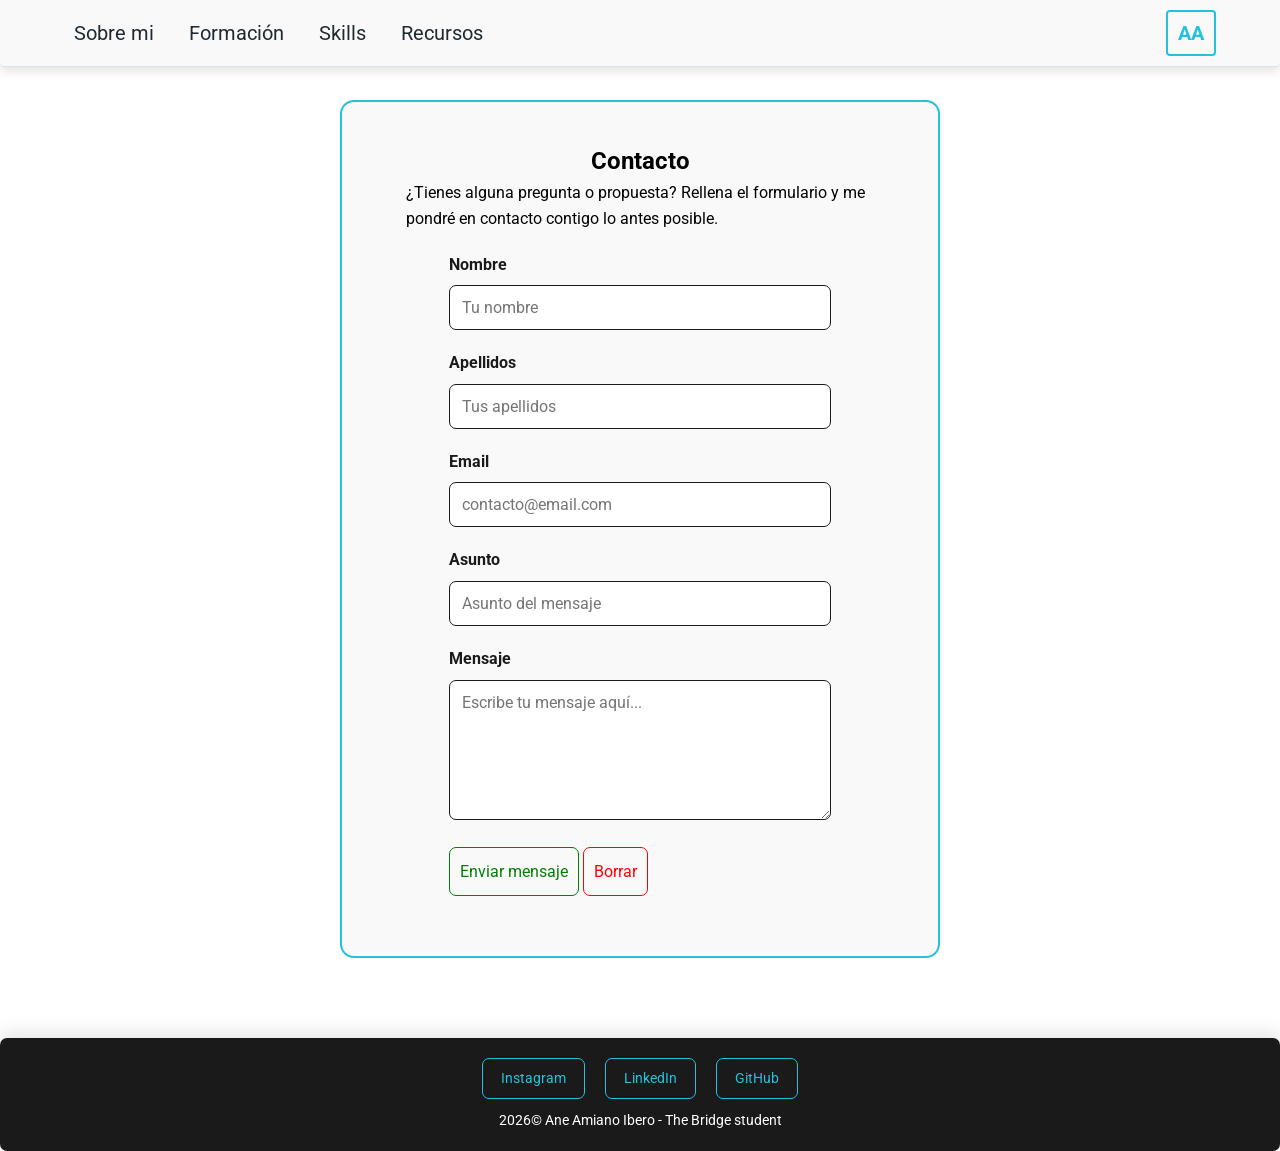
==== HTML/contacto.html @ d9cc5430 "Inicio del proyecto Sprint 3" ====
<!DOCTYPE html>
<html lang="es">


  <head>
    <meta charset="UTF-8">
    <meta name="viewport" content="width=device-width, initial-scale=1.0">
    <link rel="icon" type="image/png" href="https://res.cloudinary.com/dclogxnep/image/upload/v1774110793/PORTADA_portfolio_gmoob7.png">
    <link rel="stylesheet" href="../CSS/reset.css">
    <link rel="stylesheet" href="../CSS/styles.css">
    <link rel="stylesheet" href="../CSS/contacto.css">
    <title> Contacto</title>
  </head>


  <body class="contacto">
    <header>
      <nav class="menu-navegacion" id="menu-navegacion">
      <a href="../index.html" class="logo"><strong>AA</strong></a>
        <ul>
          <li><a href="../HTML/sobremi.html">Sobre mi</a></li>
          <li><a href="../HTML/formación.html">Formación</a></li>
          <li><a href="../HTML/habilidades.html">Skills</a></li>
          <li><a href="#">Recursos</a></li>
        </ul>
      </nav>
    </header>


  <main>
    <section class="formulario-contacto">
      <h1>Contacto</h1>
      <p class="intro-contacto">¿Tienes alguna pregunta o propuesta? Rellena el formulario y me pondré en contacto contigo lo antes posible.</p>
      
      <div class="container-datos">
        <form class="grupo-persona" method="POST">
          <div class="grupo-datos">
            <label for="nombre">Nombre</label>
            <input type="text" id="nombre" name="nombre" placeholder="Tu nombre" required>
          </div>
          <div class="grupo-datos">
            <label for="apellidos">Apellidos</label>
            <input type="text" id="apellidos" name="apellidos" placeholder="Tus apellidos" required> 
          </div>
          <div class="grupo-email">
            <label for="email">Email</label>
            <input type="email" id="email" name="email" placeholder="contacto@email.com" required>
          </div>
          <div class="grupo-asunto">
            <label for="asunto">Asunto</label>
            <input type="text" id="asunto" name="asunto" placeholder="Asunto del mensaje" required>
          </div>
          <div class="grupo-mensaje">
            <label for="mensaje">Mensaje</label>
            <textarea id="mensaje" name="mensaje" rows="6" placeholder="Escribe tu mensaje aquí..." required></textarea>
          </div>
    
          <button type="submit" class="boton-submit">Enviar mensaje</button>
          <button type="reset" class="boton-reset">Borrar</button>
        </form>
      </div>
    </section>
  </main>


    <footer class="pie-de-página" id="pie-de-página">
      <div class="botones-pie">
        <a href="https://www.instagram.com/    annemoo_/?utm_source=ig_embed&ig_rid=f74d52cc-d276-4a1f-a97a-43123a3be1d2&ig_mid=ECF20A95-5C0A-47FB-A9F1-EBD770145E6B" target="_blank">Instagram</a>
        <a href="https://www.linkedin.com/in/ane-amiano-ibero-b6231528b/?isSelfProfile=true" target="_blank">LinkedIn</a>
        <a href="https://github.com/Anne-ne-it" target="_blank">GitHub</a>
      </div>
      <p>2026&copy; Ane Amiano Ibero - The Bridge student</p>
    </footer>
  </body>
</html>
---- CSS/styles.css ----
/* Import Google Fonts - Roboto */
@import url('https://fonts.googleapis.com/css2?family=Roboto:wght@300;400;500;700;900&display=swap');

:root {
  /* --- Colores principales --- */
  --texto-principal: #1f2a33; /* texto oscuro legible */
  --gris-oscuro: #4a4a4a;     /* textos secundarios */
  --gris-medio: #9b9b9b;      /* detalles */
  --gris-claro: #e0e0e0;      /* fondos suaves */
  --blanco-humo: #f9f9f9;     /* fondo principal */
  --amarillo: #FFCE1B; /*detalles*/
  --azul: rgb(37, 193, 221); /*detalles*/
  /* --- Extras --- */
  --borde-suave: #cfe7f2;     /* bordes ligeros */
  --sombra: rgba(0, 0, 0, 0.12); /* sombras suaves */
   /* --- Variables de Tipografía Roboto --- */ 
  --font-light: 300; 
  --font-regular: 400; 
  --font-medium: 500; 
  --font-bold: 700; 
  --font-black: 900; 
  --font-main: 'Roboto', sans-serif;/*Fuente principal */ 
}


/*MENÚ - NAVEGACIÓN*/
.menu-navegacion {
  display: flex;  /*pone los elementos uno junto al otro*/
  justify-content: space-between; /* Empuja el logo a un lado y el ul al otro */
  align-items: center;  /* Los centra verticalmente */
  flex-direction: row-reverse;   /* ¡MAGIA! Pone el logo a la derecha y el menú a la izquierda */
  padding: 10px 5%; /* Menú estrecho */
  background-color: #f9f9f9; /*color de fondo del menu*/
  border-bottom: 1px solid #cfe7f2; /*color del borde de la caja del menu*/
  border-radius: 4px; /*redondeo de las esquinas*/
  box-shadow: 0 4px 12px rgba(0, 0, 0, 0.12); /*sombreado de la caja menu*/
  position: fixed; /* Para "anclarlo" a la pantalla */
  top: 0; /*para alinearla al borde superior*/
  width: 100%; /*ancho del tamaño maximo*/
  z-index: 1000; /*para que quede superpuesto al resto de elementos*/
}

.menu-navegacion ul {
  display: flex; /*pone los elementos uno junto al otro*/
  list-style: none; /*quitar decoracion de la lista*/
  margin: 0; /*quitamos margenes*/
  padding: 0; /*quitamos margenes*/
  gap: 15px; /*distancia entre los items*/
}

.menu-navegacion li {
  position: relative; /*para posicionar la linea respecto al texto*/
  display: inline-block;  /*Colocar elementos uno al lado del otro, con control de tamaño */
  color: #1f2a33;  /* Color del texto */
  text-decoration: none;  /* Quita el subrayado azul */
  padding: 4px 10px;  /* Crea el área clickeable */
  font-family: "Roboto", sans-serif;  /*Tipografía*/
  font-size: 20px;  /*Tamaño de fuente */
}

.menu-navegacion li a {
  position: relative; /*para posicionar la linea respecto al texto*/
}

.menu-navegacion li a::after {
  content: ""; /*para crear una caja invisible y vacia*/
  position: absolute; /*para separar las lineas del texto*/
  left: 0; /*eje horizontal, alineado izquierda*/
  bottom: -4px; /* Aquí la SEPARACIÓN con el texto */
  width: 0;  /* Empieza sin ancho para que no se vea */
  height: 3px; /* Grosor de la línea */
  background-color: #FFCE1B; /* color amarillo */
  transition: width 0.5s ease-in-out; /* La animación */
}

.menu-navegacion li a:hover::after {
  width: 100%; /* Al pasar el ratón, la línea crece hasta el 100% */
}

.logo {
  text-decoration: none; /*para quitar subrayads o decoración ya establecida*/
  color: rgb(37, 193, 221); /*color del texto*/
  font-family: "Roboto", sans-serif; /*tipografía*/
  font-size: 20px; /*tamaño del texo*/
  font-weight: bold; /*para resaltar el texto tipo negrita*/
  padding: 5px 10px; /*margenes*/
  border: 2px solid rgb(37, 193, 221); /* Un pequeño recuadro para el logo */
  border-radius: 4px; /*borde del cuadro*/
  transition: all 0.5s ease; /*tiempo de la animación*/
}

.logo:hover {
  background-color: rgb(37, 193, 221); /*color de fondo al pasar el raton*/
  color: #f9f9f9; /*color del texto al pasar el raton*/
}




/*MENU DESPLEGABLE HAMBURGUESA*/
#menu-desplegable-burger {
  display: none !important;  /* Oculta el checkbox */
}

/* Contenedor de las rayitas */
.burger {
  display: flex;  /* Pone los elementos uno al lado del otro */
  flex-direction: column;  /* Pone los elementos uno sobre otro */
  width: 40px;  /* Define el ancho horizontal del elemento */
  gap: 3px; /* Espacio entre rayitas */
  padding: 10px; /*espacio arriba y abajo del menu*/
}

/* Estilo de cada rayita */
.burger span {
  background-color: black; /* Color de la linea usando mis variables de grises */
  height: 4px;  /* Determina el grosor (altura) de cada una de las tres rayitas */
  width: 100%;  /* Hace que la rayita ocupe todo el ancho disponible del contenedor padre */
  border-radius: 10px;  /* Redondea los extremos de las rayitas para que no se vean como rectángulos secos */
  transition: all 0.3s ease; /* Para que sea suave*/
  transform-origin: left; /*para que empiece desde la izquierda*/
}

/*ocultar el menu burger*/
.links-burger {
  display: none; /*se oculta por defecto*/
  flex-direction: column; /*pone los elementos uno sobre otro*/
  background-color: #f9f9f9; /*color del fondo*/
  position: absolute; /*para separar las lineas del texto*/
  top: 70px; /*distancia arriba*/
  left: 20px; /*distancia abajo*/
  border: 1px solid #cfe7f2; /*linea borde caja*/
  border-radius: 7px; /*radio de redondeo*/
  box-shadow: 0 4px 12px rgba(0, 0, 0, 0.12); /*sombra de la caja*/
  padding: 10px; /*distancia arriba y abajo*/
  z-index: 100; /* Para que flote sobre el contenido */
}

.links-burger a {
  text-decoration: none; /*quita las ajustes por defecto de los links*/
  color: #1f2a33; /*color del texto*/
  padding: 10px 20px; /*distancia arriba y abajo*/
  font-family: "Roboto", sans-serif; /*tipografía*/
  font-size: 14px; /*tamaño fuente*/
}

.links-burger a:hover {
  background-color: #e0e0e0; /*color de fondo*/
}

/*EL TRUCO, cuando el checkbox está marcado, muestra el menú*/
#menu-desplegable-burger:checked ~ .menu-links {
  display: flex !important; /* El !important ayuda a descartar otros errores de prioridad */
}



/*FONDOS DE PANTALLA*/
body.home {
  background-image: url(https://res.cloudinary.com/dclogxnep/image/upload/v1774026342/various-wireless-devices-yellow-table-cup-coffee_phg30j.jpg);
  background-size: cover;  /* ocupa toda la pantalla */
  background-position: center; /* centrada */
  background-repeat: no-repeat;/* no se repite */
}

body.contacto {
  background-image: url(https://res.cloudinary.com/dclogxnep/image/upload/v1774274523/yellow-notepad-keyboard-cup-coffee_obwfou.jpg);
  background-size: cover;  /* ocupa toda la pantalla */
  background-position: center; /* centrada */
  background-repeat: no-repeat;/* no se repite */
}

body.sobremi {
background-image: url(https://res.cloudinary.com/dclogxnep/image/upload/v1774274521/overhead-view-keyboard-eyeglasses-tea-cup-yellow-workspace_k8sk9n.jpg);
background-size: cover;  /* ocupa toda la pantalla */
background-position: center; /* centrada */
background-repeat: no-repeat;/* no se repite */
}

/*FOOTER - PIE DE PAGINA*/
.pie-de-página {
  display: flex; /* coloca elementos uno junto al otro */
  flex-direction: column; /*columna con botones arriba y texto abajo*/
  justify-content: center;  /* Centra horizontalmente */
  align-items: center;  /* Centra verticalmente */
  flex-wrap: wrap; /* Permite que los botones bajen si no caben en el móvil */
  padding: 20px 10%;  /* Corregido */
  gap: 10px; /* Espacio entre items*/
  width: 100%; /* Asegura que ocupe todo el ancho para poder centrarlo */
  font-family: "Roboto", sans-serif;  /*Tipografía*/
  background-color: #1a1a1a; /*color de la caja*/
  border-radius: 7px; /*para redondear las esquinas*/
  box-shadow: 0 -4px 20px rgba(0, 0, 0, 0.12);  /*Para dar sombra*/
  box-sizing: border-box; /* Importante para que el padding no ensanche la web */
}

.botones-pie {
  display: flex; /*coloca los elementos uno junto al otro*/
  gap: 20px; /*espacio entre items*/
  flex-wrap: wrap; /*permite que los objetos bajen si no caben en el móvil*/
  justify-content: center; /*cenra horizontalmente*/
  }

.pie-de-página a {
  display: inline-block;  /*Colocar elementos uno al lado del otro, con control de tamaño */
  text-decoration: none; /*para quitar subrayads o decoración ya establecida*/
  color: rgb(37, 193, 221); /*color del texto*/
  font-size: 14px; /*tamaño del texo*/
  padding: 8px 18px; /*margenes*/
  border: 1px solid rgb(37, 193, 221); /* Un pequeño recuadro para el logo */
  border-radius: 7px; /*borde del cuadro*/
  background-color: transparent; /*fondo de color transparente*/
  transition: all 0.4s ease-in-out; /*tiempo de la animación*/
}

.pie-de-página a:hover {
  color: #f9f9f9; /*color del texto*/
  background-color: rgb(37, 193, 221); /*Cambia el color de fonde del boton a gris claro*/

  transition: all 0.4s ease-in-out;  /* Velocidad para la animación */
}

.pie-de-página p {
  color: #ffffff; /* Texto de copyright en blanco */
  font-size: 14px; /*tamaño de la fuente*/
}
---- CSS/contacto.css ----
/*CONTACTO - FORMULARIO*/

.formulario-contacto {
  display: flex; /*coloca los elementos uno al lado de otro*/
  flex-direction: column; /*para colocar un elemento sobre otro*/
  align-items: center; /*centra los hijos horizontalmente*/
  padding: 40px 5%; /*separación entre elementos*/
  background-color: #f9f9f9; /*color de fondo de la caja*/
  border-radius: 14px; /*redondeo de las esquinas de la caja*/
  border: 2px solid rgb(37, 193, 221); /*linea de borde de la caja*/
  max-width: 600px; /* Una caja donde contacto se ve mejor */
  width: 90%;  /* Para que en móviles no toque los bordes del teléfono */
}

.container-datos {
  padding: 20px; /*separación entre elementos*/
  width: 90%; /*para que en móviles no toque los bordes del teléfono*/
  }

label {
  display: block; /*para ocupar todo el ancho posible*/
  margin-bottom: 8px; /*margen inferior entre elementos*/
  font-family: "roboto", sans-serif; /*tipografía*/
  color: #1a1a1a; /*color del texto*/
  font-weight: bold; /*para que este en negrita*/
}

input, textarea {
width: 100%; /*ancho*/
padding: 12px; /*distancia entre elementos*/
margin-bottom: 20px; /*distancia con la parte de abajo*/
border: 1px solid #1a1a1a; /*color del borde de caja*/
border-radius: 7px; /*redondear las esquinas*/
font-family: "roboto", sans-serif; /*tipografía*/
box-sizing: border-box; /*evita que input y textarea se salgan de la caja*/
transition: border-color 0.4s ease; /*efecto para cuando escribe el usuario escribir*/
}

/*efecto cuando el usuario va a escribir*/
input:focus, textarea:focus {
  outline: none; /*para quitar efectos prestablecidos de navegadores*/
  border-color: #1a1a1a; /*color del borde de baja*/
  box-shadow: 0 0 5px #4a4a4a; /*color de la sobra*/
}
textarea {
  resize: vertical; /* Permite estirar hacia abajo pero no hacia los lados */
}

.boton-submit {
  display: inline-block; /*coloca elementos uno al lado del otro, con control de tamaño*/
  text-decoration: none; /*para quitar decoracion prestablecida*/
  padding: 14px 10px; /*espacio del texto con la caja*/
  gap: 17px; /* Espacio entre items*/
  color: green; /*color del texto*/
  border-radius: 7px; /*para redondear las esquinas*/
  border: 1px solid green; /*color del borde de la caja*/
  background-color: transparent; /*fondo transparente*/
  transition: all 0.4s ease-in-out; /*tiempo del efecto*/
}

.boton-submit:hover {
  color: #f9f9f9; /*color del texto*/
  background-color: green; /* Cambia a tu color oscuro al pasar el ratón */
}

.boton-reset {
  display: inline-block; /*coloca elementos uno al lado del otro, con control de tamaño*/
  text-decoration: none; /*para quitar decoracion prestablecida*/
  padding: 14px 10px; /*espacio del texto con la caja*/
  gap: 17px; /* Espacio entre items*/
  color: red; /*color del texto*/
  border-radius: 7px; /*para redondear las esquinas*/
  border: 1px solid red; /*color del borde de caja*/
  background-color: transparent; /*fondo transparente*/
  transition: all 0.4s ease-in-out; /*tiempo de la transicion*/
}

.boton-reset:hover {
  color: #f9f9f9; /*color del texto*/
  background-color: red ; /* Cambia a tu color oscuro al pasar el ratón */
}
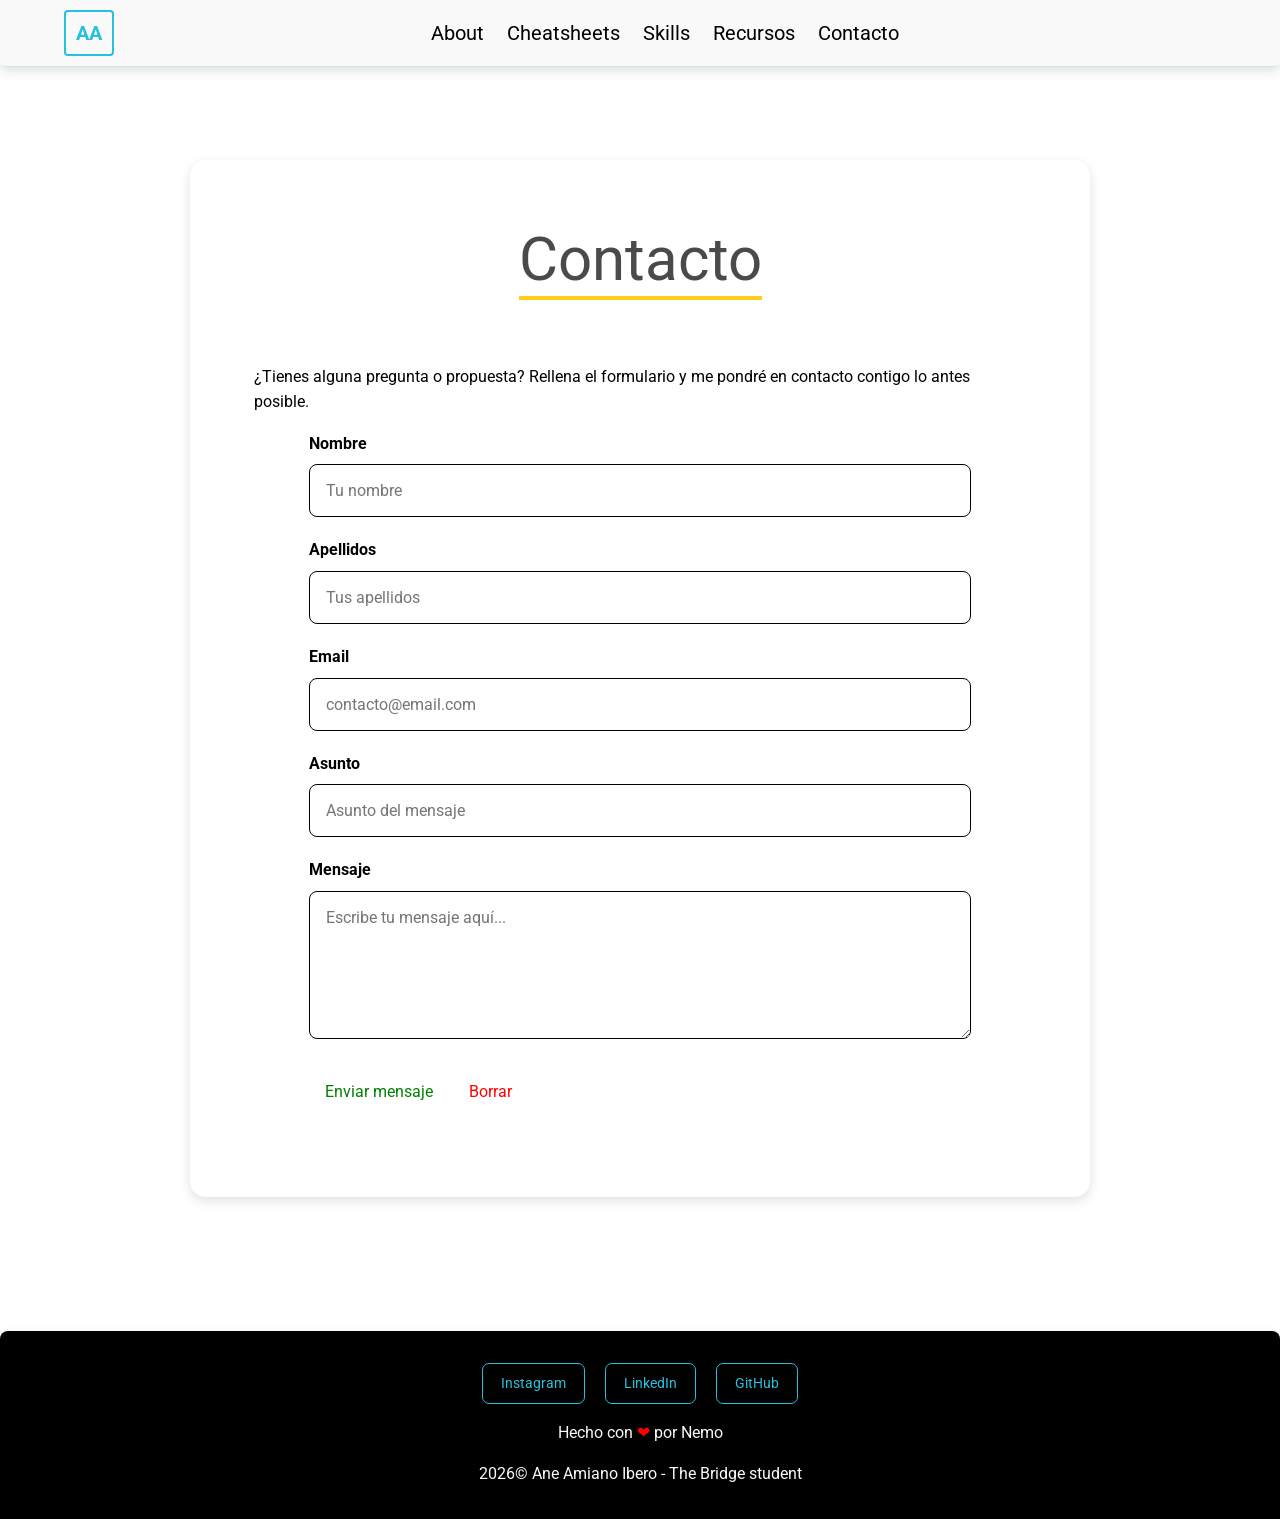
==== commit b392da7e: "Feature3: realizar la pagina About. Actualización: ajustes en los botones, ajustes en el diseño resp" ====
--- a/HTML/contacto.html
+++ b/HTML/contacto.html
@@ -8,26 +8,39 @@
     <link rel="icon" type="image/png" href="https://res.cloudinary.com/dclogxnep/image/upload/v1774110793/PORTADA_portfolio_gmoob7.png">
     <link rel="stylesheet" href="../CSS/reset.css">
     <link rel="stylesheet" href="../CSS/styles.css">
-    <link rel="stylesheet" href="../CSS/contacto.css">
-    <title> Contacto</title>
+    <title>Contacto</title>
   </head>
 
 
   <body class="contacto">
     <header>
       <nav class="menu-navegacion" id="menu-navegacion">
-      <a href="../index.html" class="logo"><strong>AA</strong></a>
-        <ul>
-          <li><a href="../HTML/sobremi.html">Sobre mi</a></li>
-          <li><a href="../HTML/formación.html">Formación</a></li>
-          <li><a href="../HTML/habilidades.html">Skills</a></li>
-          <li><a href="#">Recursos</a></li>
-        </ul>
+        <a href="../index.html" class="logo"><strong>AA</strong></a>
+          <ul>
+            <li><a href="../HTML/About.html">About</a></li>
+            <li><a href="../HTML/cheatsheets.html">Cheatsheets</a></li>
+            <li><a href="../HTML/habilidades.html">Skills</a></li>
+            <li><a href="../HTML/recursos.html">Recursos</a></li>
+            <li><a href="../HTML/contacto.html">Contacto</a></li>
+          </ul>
+
+        <button class="hamburguesa" id="hamburguesa" aria-label="hamburguesa">
+          <span></span>
+          <span></span>
+          <span></span>
+        </button>
+      </nav>
+      <nav class="links-hamburguesa" id="links-hamburguesa" aria-label="links-hamburguesa">
+        <a href="../HTML/About.html">About</a>
+        <a href="../HTML/cheatsheets.html">Cheatsheets</a>
+        <a href="../HTML/habilidades.html">Skills</a>
+        <a href="../HTML/recursos.html">Recursos</a>
+        <a href="../HTML/contacto.html">Contacto</a>
       </nav>
     </header>
 
 
-  <main>
+  <main class="contenedor-formilario">
     <section class="formulario-contacto">
       <h1>Contacto</h1>
       <p class="intro-contacto">¿Tienes alguna pregunta o propuesta? Rellena el formulario y me pondré en contacto contigo lo antes posible.</p>
@@ -63,13 +76,14 @@
   </main>
 
 
-    <footer class="pie-de-página" id="pie-de-página">
-      <div class="botones-pie">
-        <a href="https://www.instagram.com/    annemoo_/?utm_source=ig_embed&ig_rid=f74d52cc-d276-4a1f-a97a-43123a3be1d2&ig_mid=ECF20A95-5C0A-47FB-A9F1-EBD770145E6B" target="_blank">Instagram</a>
-        <a href="https://www.linkedin.com/in/ane-amiano-ibero-b6231528b/?isSelfProfile=true" target="_blank">LinkedIn</a>
-        <a href="https://github.com/Anne-ne-it" target="_blank">GitHub</a>
-      </div>
-      <p>2026&copy; Ane Amiano Ibero - The Bridge student</p>
-    </footer>
+      <footer class="pie-de-pagina" id="pie-de-pagina">
+        <ul class="botones-pie">
+          <li><a href="https://www.instagram.com/    annemoo_/?utm_source=ig_embed&ig_rid=f74d52cc-d276-4a1f-a97a-43123a3be1d2&ig_mid=ECF20A95-5C0A-47FB-A9F1-EBD770145E6B" target="_blank" rel="noopener noreferrer">Instagram</a></li>
+          <li><a href="https://www.linkedin.com/in/ane-amiano-ibero-b6231528b/?isSelfProfile=true" target="_blank" rel="noopener noreferrer">LinkedIn</a></li>
+          <li><a href="https://github.com/Anne-ne-it" target="_blank" rel="noopener noreferrer">GitHub</a></li>
+        </ul>
+        <p>Hecho con <span class="corazon">❤</span> por Nemo</p>
+        <p>2026&copy; Ane Amiano Ibero - The Bridge student</p>
+      </footer>
   </body>
 </html>
--- a/CSS/styles.css
+++ b/CSS/styles.css
@@ -1,25 +1,44 @@
-/* Import Google Fonts - Roboto */
+/* Importa la fuente "Roboto" desde Google Fonts con distintos grosores (300–900) */
 @import url('https://fonts.googleapis.com/css2?family=Roboto:wght@300;400;500;700;900&display=swap');
 
+/* :root define variables globales accesibles en todo el documento */
 :root {
-  /* --- Colores principales --- */
-  --texto-principal: #1f2a33; /* texto oscuro legible */
-  --gris-oscuro: #4a4a4a;     /* textos secundarios */
-  --gris-medio: #9b9b9b;      /* detalles */
-  --gris-claro: #e0e0e0;      /* fondos suaves */
-  --blanco-humo: #f9f9f9;     /* fondo principal */
-  --amarillo: #FFCE1B; /*detalles*/
-  --azul: rgb(37, 193, 221); /*detalles*/
-  /* --- Extras --- */
-  --borde-suave: #cfe7f2;     /* bordes ligeros */
-  --sombra: rgba(0, 0, 0, 0.12); /* sombras suaves */
-   /* --- Variables de Tipografía Roboto --- */ 
-  --font-light: 300; 
-  --font-regular: 400; 
-  --font-medium: 500; 
-  --font-bold: 700; 
-  --font-black: 900; 
-  --font-main: 'Roboto', sans-serif;/*Fuente principal */ 
+
+  /*COLORES BASE*/
+  --color-text-primary: #000000; /* Color principal para textos (títulos, contenido importante) */
+  --color-text-secondary: #4a4a4a; /* Color para textos secundarios o menos destacados */
+  --color-text-muted: #9b9b9b; /* Color para textos suaves (placeholders, ayudas, estados desactivados) */
+  --color-bg-main: #f9f9f9; /* Color de fondo principal de la página */
+  --color-bg-soft: #e0e0e0; /* Fondo alternativo para secciones o tarjetas */
+  --color-accent-yellow: #ffce1b; /* Color llamativo (botones, highlights) */
+  --color-accent-blue: #25c1dd; /* Color llamativo dos (links, hover, elementos interactivos) */
+  --color-border: #cfe7f2; /* Color de bordes (inputs, cards, separadores) */
+  --shadow-soft: 0 4px 12px rgba(0, 0, 0, 0.12); /* Sombra suave con desplazamiento vertical y difuminado */
+
+  /* TIPOGRAFÍA*/
+  --font-family-main: 'Roboto', sans-serif; /* Fuente principal aplicada a todo el sitio */
+  --font-weight-light: 300; /* Peso ligero de la fuente */
+  --font-weight-regular: 400; /* Peso normal de la fuente */
+  --font-weight-medium: 500; /* Peso medio para dar énfasis */
+  --font-weight-bold: 700; /* Peso alto para títulos o elementos destacados */
+  --font-weight-black: 900; /* Peso máximo para títulos muy llamativos */
+
+  /* ESPACIADO // PADDING*/
+  --space-xs: 4px; /* Espaciado muy pequeño */
+  --space-sm: 8px; /* Espaciado pequeño */
+  --space-md: 16px; /* Espaciado estándar más utilizado */
+  --space-lg: 32px; /* Espaciado grande entre bloques */
+  --space-xl: 64px; /* Espaciado muy grande para separar secciones principales */
+
+  /*BORDES*/
+  --radius-sm: 4px; /* Bordes ligeramente redondeados */
+  --radius-md: 8px; /* Bordes redondeados estándar */
+  --radius-lg: 16px; /* Bordes más redondeados (cards, modales, contenedores grandes) */
+
+  /* TRANSICIONES*/
+  --transition-fast: 0.2s ease-in-out; /* Transición rápida*/
+  --transition-normal: 0.3s ease-in-out; /* Transición estándar para animaciones suaves */
+  --transition-slow: 0.7s ease-in-out; /*Transición lenta para animaciones lentas*/
 }
 
 
@@ -28,38 +47,35 @@
   display: flex;  /*pone los elementos uno junto al otro*/
   justify-content: space-between; /* Empuja el logo a un lado y el ul al otro */
   align-items: center;  /* Los centra verticalmente */
-  flex-direction: row-reverse;   /* ¡MAGIA! Pone el logo a la derecha y el menú a la izquierda */
+  flex-direction: row;   /* logo a la izquierda y menu a la derecha */
   padding: 10px 5%; /* Menú estrecho */
-  background-color: #f9f9f9; /*color de fondo del menu*/
-  border-bottom: 1px solid #cfe7f2; /*color del borde de la caja del menu*/
-  border-radius: 4px; /*redondeo de las esquinas*/
-  box-shadow: 0 4px 12px rgba(0, 0, 0, 0.12); /*sombreado de la caja menu*/
+  background-color: var(--color-bg-main); /*color de fondo*/  
+  border-bottom: 1px solid var(--color-border); /*color del borde de la caja del menu*/
+  border-radius: var(--radius-sm); /*redondeo de las esquinas*/
+  box-shadow: var(--shadow-soft); /*sombreado de la caja menu*/
   position: fixed; /* Para "anclarlo" a la pantalla */
   top: 0; /*para alinearla al borde superior*/
   width: 100%; /*ancho del tamaño maximo*/
   z-index: 1000; /*para que quede superpuesto al resto de elementos*/
+  font-family: var(--font-family-main); /*tipografía*/
 }
 
 .menu-navegacion ul {
   display: flex; /*pone los elementos uno junto al otro*/
-  list-style: none; /*quitar decoracion de la lista*/
   margin: 0; /*quitamos margenes*/
   padding: 0; /*quitamos margenes*/
   gap: 15px; /*distancia entre los items*/
 }
 
 .menu-navegacion li {
-  position: relative; /*para posicionar la linea respecto al texto*/
-  display: inline-block;  /*Colocar elementos uno al lado del otro, con control de tamaño */
-  color: #1f2a33;  /* Color del texto */
-  text-decoration: none;  /* Quita el subrayado azul */
-  padding: 4px 10px;  /* Crea el área clickeable */
-  font-family: "Roboto", sans-serif;  /*Tipografía*/
-  font-size: 20px;  /*Tamaño de fuente */
+  padding: var(--space-xs)  /* Crea el área clickeable */
 }
 
 .menu-navegacion li a {
   position: relative; /*para posicionar la linea respecto al texto*/
+  text-decoration: none; /*para quitar cualquier decoración por defecto*/
+  color: var(--color-text-primary); /*color del texot*/
+  font-size: 20px; /*tamaño del texto*/
 }
 
 .menu-navegacion li a::after {
@@ -69,8 +85,8 @@
   bottom: -4px; /* Aquí la SEPARACIÓN con el texto */
   width: 0;  /* Empieza sin ancho para que no se vea */
   height: 3px; /* Grosor de la línea */
-  background-color: #FFCE1B; /* color amarillo */
-  transition: width 0.5s ease-in-out; /* La animación */
+  background-color: var(--color-accent-yellow); /* color amarillo para la linea */
+  transition: width var(--transition-slow) /* La animación */
 }
 
 .menu-navegacion li a:hover::after {
@@ -79,118 +95,102 @@
 
 .logo {
   text-decoration: none; /*para quitar subrayads o decoración ya establecida*/
-  color: rgb(37, 193, 221); /*color del texto*/
-  font-family: "Roboto", sans-serif; /*tipografía*/
+  color: var(--color-accent-blue); /*color del texto*/
+  font-family: var(--font-family-main); /*tipografía*/
   font-size: 20px; /*tamaño del texo*/
-  font-weight: bold; /*para resaltar el texto tipo negrita*/
+  font-weight: var(--font-weight-bold); /*para resaltar el texto tipo negrita*/
   padding: 5px 10px; /*margenes*/
-  border: 2px solid rgb(37, 193, 221); /* Un pequeño recuadro para el logo */
-  border-radius: 4px; /*borde del cuadro*/
-  transition: all 0.5s ease; /*tiempo de la animación*/
+  border: 2px solid var(--color-accent-blue); /* Un pequeño recuadro para el logo */
+  border-radius: var(--radius-sm); /*borde del cuadro*/
+  transition: all var(--transition-normal) /*tiempo de la animación*/
 }
 
 .logo:hover {
-  background-color: rgb(37, 193, 221); /*color de fondo al pasar el raton*/
-  color: #f9f9f9; /*color del texto al pasar el raton*/
-}
-
-
-
-
-/*MENU DESPLEGABLE HAMBURGUESA*/
-#menu-desplegable-burger {
-  display: none !important;  /* Oculta el checkbox */
-}
-
-/* Contenedor de las rayitas */
-.burger {
-  display: flex;  /* Pone los elementos uno al lado del otro */
-  flex-direction: column;  /* Pone los elementos uno sobre otro */
-  width: 40px;  /* Define el ancho horizontal del elemento */
-  gap: 3px; /* Espacio entre rayitas */
-  padding: 10px; /*espacio arriba y abajo del menu*/
-}
-
-/* Estilo de cada rayita */
-.burger span {
-  background-color: black; /* Color de la linea usando mis variables de grises */
-  height: 4px;  /* Determina el grosor (altura) de cada una de las tres rayitas */
-  width: 100%;  /* Hace que la rayita ocupe todo el ancho disponible del contenedor padre */
-  border-radius: 10px;  /* Redondea los extremos de las rayitas para que no se vean como rectángulos secos */
-  transition: all 0.3s ease; /* Para que sea suave*/
-  transform-origin: left; /*para que empiece desde la izquierda*/
-}
-
-/*ocultar el menu burger*/
-.links-burger {
-  display: none; /*se oculta por defecto*/
-  flex-direction: column; /*pone los elementos uno sobre otro*/
-  background-color: #f9f9f9; /*color del fondo*/
-  position: absolute; /*para separar las lineas del texto*/
-  top: 70px; /*distancia arriba*/
-  left: 20px; /*distancia abajo*/
-  border: 1px solid #cfe7f2; /*linea borde caja*/
-  border-radius: 7px; /*radio de redondeo*/
-  box-shadow: 0 4px 12px rgba(0, 0, 0, 0.12); /*sombra de la caja*/
-  padding: 10px; /*distancia arriba y abajo*/
-  z-index: 100; /* Para que flote sobre el contenido */
-}
-
-.links-burger a {
-  text-decoration: none; /*quita las ajustes por defecto de los links*/
-  color: #1f2a33; /*color del texto*/
-  padding: 10px 20px; /*distancia arriba y abajo*/
-  font-family: "Roboto", sans-serif; /*tipografía*/
-  font-size: 14px; /*tamaño fuente*/
-}
-
-.links-burger a:hover {
-  background-color: #e0e0e0; /*color de fondo*/
-}
-
-/*EL TRUCO, cuando el checkbox está marcado, muestra el menú*/
-#menu-desplegable-burger:checked ~ .menu-links {
-  display: flex !important; /* El !important ayuda a descartar otros errores de prioridad */
-}
-
+  background-color: var(--color-accent-blue); /*color de fondo al pasar el raton*/
+  color: var(--color-bg-main); /*color del texto al pasar el raton*/
+}
+
+
+/*MENU DESPLEGABLE HAMBURGUESA para pantallas pequeñas*/
+.abrirhamburguesa {
+  display: none; /*para ocultarlo, se activa en media*/
+  flex-direction: column; /*para poner los elementos uno sobre otro*/
+  gap: 5px; /*espacio entre los elementos*/
+  background: none; /*fondo*/
+  border: none; /*borde*/
+  cursor: pointer; /*convierte el curson en una mano*/
+  padding: var(--space-xs); /*espacio interior de la caja*/
+}
+
+.abrirhamburguesa span {
+  width: 25px; /*ancho*/
+  height: 3px; /*alto*/
+  background-color: var(--color-accent-blue); /*color de fondo*/
+  color: var(--color-text-primary); /*color del texto*/
+  transition: all var(--transition-normal); /*efecto*/
+}
+
+.linksburger {
+  display: none; /* Escondido por defecto */
+  flex-direction: column; /*pone los elementos uno sobre el otro*/
+  position: absolute; /*pone el elemento en el centro del contenedor*/
+  top: 60px; /*distancia con la parte superior*/
+  left: 0; /*distancia parte izquierda*/
+  width: 100%; /*ocupa el total de su tamaño*/
+  background-color: var(--color-bg-main); /*color de fondo*/
+  padding: var(--space-md); /*espacio interior de la caja*/
+  box-shadow: var(--shadow-soft); /*sombra de la caja*/
+}
+
+  #menu-desplegable-burger:checked ~ .links-burger {
+      display: flex; /*el truco del checkbox: Si está marcado, muestra el menú */
+  }
 
 
 /*FONDOS DE PANTALLA*/
-body.home {
+body{
+  background-image: url(https://res.cloudinary.com/dclogxnep/image/upload/v1775156027/nice-computer-keyboard-white_kz0xhc.jpg);
+  background-size: cover; /*ocupa toda la pantalla*/
+  background-position: center; /*centrada */
+  background-repeat: no-repeat; /*no se repite*/
+}
+/*body.home {
   background-image: url(https://res.cloudinary.com/dclogxnep/image/upload/v1774026342/various-wireless-devices-yellow-table-cup-coffee_phg30j.jpg);
-  background-size: cover;  /* ocupa toda la pantalla */
-  background-position: center; /* centrada */
-  background-repeat: no-repeat;/* no se repite */
+  background-size: cover;   ocupa toda la pantalla
+  background-position: center; centrada 
+  background-repeat: no-repeat; no se repite 
 }
 
 body.contacto {
   background-image: url(https://res.cloudinary.com/dclogxnep/image/upload/v1774274523/yellow-notepad-keyboard-cup-coffee_obwfou.jpg);
-  background-size: cover;  /* ocupa toda la pantalla */
-  background-position: center; /* centrada */
-  background-repeat: no-repeat;/* no se repite */
+  background-size: cover;   ocupa toda la pantalla
+  background-position: center;  centrada
+  background-repeat: no-repeat; no se repite 
 }
 
 body.sobremi {
-background-image: url(https://res.cloudinary.com/dclogxnep/image/upload/v1774274521/overhead-view-keyboard-eyeglasses-tea-cup-yellow-workspace_k8sk9n.jpg);
-background-size: cover;  /* ocupa toda la pantalla */
-background-position: center; /* centrada */
-background-repeat: no-repeat;/* no se repite */
-}
+  background-image: url(https://res.cloudinary.com/dclogxnep/image/upload/v1774274521/overhead-view-keyboard-eyeglasses-tea-cup-yellow-workspace_k8sk9n.jpg);
+  background-size: cover;   ocupa toda la pantalla
+  background-position: center;  centrada
+  background-repeat: no-repeat; no se repite
+}*/
+
 
 /*FOOTER - PIE DE PAGINA*/
-.pie-de-página {
+.pie-de-pagina {
   display: flex; /* coloca elementos uno junto al otro */
   flex-direction: column; /*columna con botones arriba y texto abajo*/
   justify-content: center;  /* Centra horizontalmente */
   align-items: center;  /* Centra verticalmente */
   flex-wrap: wrap; /* Permite que los botones bajen si no caben en el móvil */
-  padding: 20px 10%;  /* Corregido */
-  gap: 10px; /* Espacio entre items*/
+  padding: var(--space-lg) 5%; /* Menú estrecho */
+  gap: var(--space-md); /* Espacio entre items*/
   width: 100%; /* Asegura que ocupe todo el ancho para poder centrarlo */
-  font-family: "Roboto", sans-serif;  /*Tipografía*/
-  background-color: #1a1a1a; /*color de la caja*/
-  border-radius: 7px; /*para redondear las esquinas*/
-  box-shadow: 0 -4px 20px rgba(0, 0, 0, 0.12);  /*Para dar sombra*/
+  font-family: var(--font-family-main);  /*Tipografía*/
+  background-color:var(--color-text-primary); /*color de la caja*/
+  border-top-left-radius: var(--radius-md); /*redondea la esquina superior izquierda*/
+  border-top-right-radius: var(--radius-md); /*redonde la esquina superior derecha*/
+  box-shadow: var(--shadow-soft);  /*Para dar sombra*/
   box-sizing: border-box; /* Importante para que el padding no ensanche la web */
 }
 
@@ -201,26 +201,609 @@
   justify-content: center; /*cenra horizontalmente*/
   }
 
-.pie-de-página a {
+.pie-de-pagina a {
   display: inline-block;  /*Colocar elementos uno al lado del otro, con control de tamaño */
   text-decoration: none; /*para quitar subrayads o decoración ya establecida*/
-  color: rgb(37, 193, 221); /*color del texto*/
+  color: var(--color-accent-blue); /*color del texto*/
   font-size: 14px; /*tamaño del texo*/
   padding: 8px 18px; /*margenes*/
-  border: 1px solid rgb(37, 193, 221); /* Un pequeño recuadro para el logo */
+  border: 1px solid var(--color-accent-blue); /* Un pequeño recuadro para el logo */
   border-radius: 7px; /*borde del cuadro*/
   background-color: transparent; /*fondo de color transparente*/
-  transition: all 0.4s ease-in-out; /*tiempo de la animación*/
-}
-
-.pie-de-página a:hover {
-  color: #f9f9f9; /*color del texto*/
-  background-color: rgb(37, 193, 221); /*Cambia el color de fonde del boton a gris claro*/
-
-  transition: all 0.4s ease-in-out;  /* Velocidad para la animación */
-}
-
-.pie-de-página p {
-  color: #ffffff; /* Texto de copyright en blanco */
-  font-size: 14px; /*tamaño de la fuente*/
+  transition: all var(--transition-normal);  /* Velocidad para la animación */
+}
+
+.pie-de-pagina a:hover {
+  color: var(--color-bg-main); /*color del texto*/
+  transform: translateY(-4px); /*para que suba*/
+  background-color: var(--color-accent-blue); /*Cambia el color de fonde del boton a gris claro*/
+}
+
+.pie-de-pagina p {
+  color: var(--color-bg-main); /* Texto de copyright en blanco */
+  font-size: 16px; /*tamaño de la fuente*/
+}
+
+.corazon {
+  display: inline-block; /*alinea los elementos uno junto al otro*/
+  animation: latido 1.5s infinite; /*la animacion no se detiene*/
+  color: red; /*color del corazon*/
+}
+
+@keyframes latido {
+  0%   { transform: scale(1); } /*inicio*/
+  14%  { transform: scale(1.3); } /*crece*/
+  28%  { transform: scale(1.5); } /*se contrae*/
+  42%  { transform: scale(1.5); } /*crece*/
+  70%  { transform: scale(1.3); } /*se contrae*/
+  100% { transform: scale(1); } /*crece*/
+}
+
+
+/*INDEX - HOME*/
+.contenedor-home {
+  display: flex; /*pone las sections una junto a la otra*/
+  flex-direction: column; /*una seccion sobre la otra*/
+  min-height: 100vh; /*ocupa todo el alto de la pagina*/
+  width: 100%; /*ocupa todo el ancho de su caja*/
+  justify-content: center; /* centra las secciones verticalmente*/
+  margin: 70px auto; /*margen*/
+}
+
+.cabecera {
+  display: flex;  /* Coloca los elementos uno al lado del otro */
+  align-items: center;  /* Centra todo horizontalmente */
+  justify-content: center;  /* Centra todo verticalmente */
+  text-align: left; /*alinea el texto*/
+  min-height: 100%;  /* Ocupa todo el alto de la pantalla */
+  gap: var(--space-md);/* Espaciado igual entre elementos */
+  padding: var(--space-xl);  /* Márgenes laterales para que el texto no toque los bordes, porcentaje para diseño responsivo */
+}
+
+.cabecera img {
+  max-width: 100%; /*ancho maximo*/
+  width: min(400px, 90%); /*ancho*/
+  height: 400px; /*alto*/
+  object-fit: cover;  /* La imagen no se deforma */
+  border-radius: 50%; /*esquinas redondeadas*/
+  box-shadow: var(--shadow-soft); /*sombra suabre*/
+}
+
+.texto-cabecera {
+  display: flex; /*pone un objeto junto al otro*/
+  flex-direction: column; /*pone un objeto bajo el otro*/
+  gap: 20px; /*distancia entre elememtos*/
+}
+
+.cabecera h1 {
+  text-align: left;  /* Centra el texto de los títulos y párrafos */
+  font-family: var(--font-family-main);  /*Tipografía*/
+  font-size: 60px; /*tamaño de fuente*/
+  color: var(--color-accent-blue);  /*Color del texto con mis colores*/
+}
+
+.cabecera h2 {
+  font-family: var(--font-family-main);  /*Tipografía*/
+  font-size: 50px; /*tamaño de fuente*/
+  color: var(--color-accent-yellow);  /* Color del texto con mis colores*/
+}
+
+.cabecera p {
+  font-family: var(--font-family-main);  /*Tipografía*/
+  text-align: justify; /*justifica el texto*/
+  color: var(--color-text-primary);  /*color de la topografia*/
+  max-width: 700px;  /*Limita el ancho del texto para una mejor lectura*/
+  line-height: normal;  /*Define el espacio entre lineas*/
+  font-size: 18px; /*tamaño de la fuente*/
+  margin: 0;  /*Para "resetear" el margen preestablecido que puede haber*/
+}
+
+
+/*MIS AFICIONES*/
+.aficiones{
+  display: flex; /*coloca un elemento junto al otro*/
+  flex-direction: column; /*coloca un elemento sobre otro*/
+  align-items: flex-start; /* Centra el título y el bloque de cajas  a la izquierda*/
+  padding: var(--space-xl); /*espacio con la caja*/
+  gap: var(--space-lg); /*distancia entre elementos*/
+}
+
+.mis-aficiones {
+  display: flex;  /* Coloca los elementos uno al lado del otro*/
+  flex-direction: column; /* Alinea los 3 bloques en vertical */
+  justify-content: center;  /* Centra el grupo en la pantalla */
+  align-items: flex-start;  /* Alinea los bloques por su parte izquierda */
+  gap: 70px; /* Espacio entre cada bloque de afición */
+  padding: 30px 10%; /* Márgenes laterales para que el texto no toque los bordes, porcentaje para diseño responsivo */ 
+}
+
+.aficionesUNO, .aficionesDOS, .aficionesTRES {
+  display: flex;  /* Coloca los elementos uno al lado del otro*/
+  flex-direction: column;  /*Coloca los elementos uno sobre el otro*/
+  flex: 1;  /*Todas las columnas miden lo mismo*/
+  align-items: flex-start; /*Centra a la izquierda el texto*/
+  max-width: 700px; /*ancho maximo*/
+  text-align: justify;  /* Alinea el texto de forma justificada */
+}
+
+.aficiones h3 {
+  font-family: var(--font-family-main); /*tipografía*/
+  font-size: 40px; /*tamaño de la fuente*/
+  color: var(--color-text-primary); /*color del texto*/
+  margin-bottom: var(--space-md); /*distancia con el objeto de abajo*/
+  width: fit-content; /*la linea mide lo que mide el texto*/
+  border-bottom: 4px solid var(--color-accent-yellow); /*color de la linea*/
+  padding-bottom: var(--space-xs); /*disncia abajo*/
+}
+
+.aficiones p {
+  font-family: var(--font-family-main);/*tipografia*/
+  text-align: justify; /*texto justificado*/
+  line-height: 1.6; /*espacio entre lineas*/
+  color: var(--color-text-primary); /*color del texto*/
+  margin: 0px; /*margen*/
+}
+
+
+/*FORMULARIO DE CONTACTO*/
+.formulario-contacto {
+  display: flex; /*coloca los elementos uno al lado de otro*/
+  flex-direction: column; /*para colocar un elemento sobre otro*/
+  align-items: center; /*centra los hijos horizontalmente*/
+  justify-content: center;
+  margin: 70px auto; /*centrado horizontal*/
+  padding: var(--space-xl); /*separación entre elementos*/
+  background-color: white; /*color de fondo de la caja*/
+  border-radius: var(--space-md); /*redondeo de las esquinas de la caja*/
+  box-shadow: var(--shadow-soft); /*sombra de la caja*/
+  max-width: 900px; /* Una caja donde contacto se ve mejor */
+  width: 90%;  /* Para que en móviles no toque los bordes del teléfono */
+  font-family: var(--font-family-main); /*tipografia*/
+}
+
+.container-datos {
+  padding: var(--space-md); /*separación entre elementos*/
+  width: 90%; /*para que en móviles no toque los bordes del teléfono*/
+  }
+
+.formulario-contacto h1{
+  font-size: 60px; /*tamaño de la fuente*/
+  color: var(--color-text-secondary); /*color del texto*/
+  margin-bottom: var(--space-xl); /*distancia con el objeto de abajo*/
+  width: fit-content; /*la linea mide lo que mide el texto*/
+  border-bottom: 4px solid var(--color-accent-yellow); /*color de la linea*/
+}
+
+.formulario-contacto p {
+  color: var(--color-text-primary); /*color del texto*/
+}
+
+label {
+  display: block; /*para ocupar todo el ancho posible*/
+  margin-bottom: 8px; /*margen inferior entre elementos*/
+  font-family: var(--font-family-main); /*tipografía*/
+  color: var(--color-text-primary); /*color del texto*/
+  font-weight:var(--font-weight-bold); /*para que este en negrita*/
+}
+
+input, textarea {
+width: 100%; /*ancho*/
+padding: var(--space-md); /*distancia entre elementos*/
+margin-bottom: 20px; /*distancia con la parte de abajo*/
+border: 1px solid var(--color-text-primary); /*color del borde de caja*/
+border-radius: var(--radius-md); /*redondear las esquinas*/
+font-family: var(--font-family-main); /*tipografía*/
+box-sizing: border-box; /*evita que input y textarea se salgan de la caja*/
+transition: var(--transition-normal); /*efecto para cuando escribe el usuario escribir*/
+}
+
+/*EFECTO PARA CUANDO EL USUARIO VA A ESCRIBIR*/
+input:focus, textarea:focus {
+  outline: none; /*para quitar efectos prestablecidos de navegadores*/
+  border-color: var(--color-text-primary); /*color del borde de baja*/
+  box-shadow: var(--shadow-soft); /*color de la sobra*/
+}
+textarea {
+  resize: vertical; /* Permite estirar hacia abajo pero no hacia los lados */
+}
+
+.boton-submit {
+  display: inline-block; /*coloca elementos uno al lado del otro, con control de tamaño*/
+  text-decoration: none; /*para quitar decoracion prestablecida*/
+  padding: var(--space-md); /*espacio del texto con la caja*/
+  gap: 17px; /* Espacio entre items*/
+  color: green; /*color del texto*/
+  border-radius: 7px; /*para redondear las esquinas*/
+  background-color: transparent; /*fondo transparente*/
+  transition: var(--transition-slow); /*tiempo del efecto*/
+}
+
+.boton-submit:hover {
+  color: var(--color-bg-main); /*color del texto*/
+  transform: translateY(-4px); /*para que suba*/
+  background-color: var(--color-text-primary); /* Cambia a tu color oscuro al pasar el ratón */
+}
+
+.boton-reset {
+  display: inline-block; /*coloca elementos uno al lado del otro, con control de tamaño*/
+  text-decoration: none; /*para quitar decoracion prestablecida*/
+  padding: var(--space-md); /*espacio del texto con la caja*/
+  gap: 17px; /* Espacio entre items*/
+  color: red; /*color del texto*/
+  border-radius: 7px; /*para redondear las esquinas*/
+  background-color: transparent; /*fondo transparente*/
+  transition: var(--transition-slow); /*tiempo de la transicion*/
+}
+
+.boton-reset:hover {
+  color: var(--color-bg-main); /*color del texto*/
+  transform: translateY(-4px); /*para que suba*/
+  background-color: var(--color-text-primary); /* Cambia a tu color oscuro al pasar el ratón */
+}
+
+
+/*ABOUT / PRESENTACION SOBRE MI */
+.contenedor-about{
+  display: flex; /*pone un elemento junto al otro*/
+  flex-direction: column; /*pone un elemento sobre otro*/
+  align-items: center; /*alinea los elementos en el centro*/
+  margin: 70px auto; /*margen superior*/
+}
+
+.aboutseccion h1{
+  font-size: 40px; /*tamaño del tituo*/
+  font-weight: var(--font-weight-bold); /*para resaltarlo como negrita*/
+  color: var(--color-text-primary); /*color del texto*/
+  margin-bottom: var(--space-sm); /*separa un elemento de el de abajo suyo*/
+  padding-bottom: var(--space-xs); /*distancia parte inferior*/
+  border-bottom: 4px solid var(--color-accent-blue); /*para la linea que lo subraya*/
+  width: fit-content; /*la linea mide lo mismo que el texto de arriba*/
+  text-align: left; /*alinea el texto a la izquierda*/
+}
+
+.about-intro {
+  color: var(--color-text-secondary); /*color del texto*/
+  margin-bottom: var(--space-xl); /*espacio posterior*/
+  text-align: left; /*alinea el texto a la izquierda*/
+  font-size: 27px; /*tamaño*/
+  font-weight: var(--font-regular); /*grosor de la letra*/
+}
+
+.aboutbiografia {
+  display: flex; /*pone un elemento junto al otro*/
+  gap: var(--space-xl); /*espacio entre elementos*/
+  margin-bottom: var(--space-xl); /*espacio posterior*/
+  width: 100%; /*ocupa en ancho maximo*/
+}
+
+.aboutfoto {
+  flex: 0 0 350px;
+  background-color: var(--color-bg-main); /*color de fondo*/
+  padding: var(--space-md); /*espacio con la caja*/
+  padding-bottom: var(--space-xl); /*espacio posterior*/
+  box-shadow: var(--shadow-soft); /*sombreado de la caja*/
+  border-radius: var(--radius-sm); /*redondeo de esquinas*/
+  transform: rotate(-2deg); /*rota la caja de la polaroid*/
+}
+
+.aboutfoto img {
+  object-fit: cover;  /* La imagen no se deforma */
+  display: block; /*convierte el elemento en un bloque*/
+  width: 100%; /*ocupa todo el ancho disponible*/
+  aspect-ratio: 1 / 1; /*para hacerla cuadrada*/
+  padding-bottom: var(--space-lg); /*espacio con el objeto de abajo*/
+}
+
+.polaroidfoto {
+  margin: 0; /*distancia con el margen*/
+  margin-top: var(--space-sm); /*margen inferior*/
+  text-align: center; /*alinea el texto al centro*/
+  font-size: 60px; /*tamaño del texto*/
+  font-weight: var(--font-weight-black); /*efecto negrita*/
+  background: linear-gradient(135deg, #ffec3d 0%, #ffae06 50%, #e67e22 100%); /*color de fondo degradado*/
+  -webkit-text-fill-color: transparent; /*pone el texto en transparente para que se vea el degradado */
+  -webkit-background-clip: text; /*para pintar solo el texto*/
+  background-clip: text; /*esto sería la tijera*/
+  letter-spacing: 8px; /*espacio entre las letras*/
+  text-transform: uppercase; /*pone todo el texto en mayusculas*/
+  border-top: 4px solid var(--color-accent-yellow); /*liea superior*/
+  border-bottom: 4px solid var(--color-accent-yellow); /*linea inferior*/
+}
+
+.aboutpresentacion {
+  display: flex; /*pone un objeto junto al otro*/
+  flex-direction: column; /*pone un objeto sobre el otro*/
+  flex: 1; /*ocupa todo el espacio del contenedor*/
+  gap: var(--space-md); /*espacio entre elementos*/
+  text-align: justify; /*alinea el texo justificado*/
+}
+
+.aboutpresentacion h2 {
+  font-size: 40px; /*tamaño*/
+  font-weight: var(--font-weight-black); /*grosor*/
+  color: var(--color-text-primary); /*color*/
+  margin: 0; /*distancia con el margen*/
+}
+
+.aboutpresentacion h3 {
+  font-size: 30px; /*tamaño*/
+  font-weight: var(--font-regular); /*grosor*/
+  color: var(--color-accent-blue); /*color*/
+  margin: 0; /*distancia con el margen*/
+}
+
+.aboutpresentacion p{
+  font-size: 16px; /*tamaño*/
+  color: var(--color-text-secondary); /*color*/
+  line-height: 1.7; /*espacio entre lineas*/
+}
+
+.aboutbotones {
+  display: flex; /*pone un elemento junto al otro*/
+  gap: var(--space-md); /*espacio etre los elementos*/
+  margin-top: var(--space-sm); /*espacio posterior*/
+}
+.aboutbotones a {
+  display: inline-block;  /*Colocar elementos uno al lado del otro, con control de tamaño */
+  color: var(--color-accent-blue); /*color del texto*/
+  font-size: 14px; /*tamaño del texo*/
+  padding: 8px 18px; /*margenes*/
+  border: 1px solid var(--color-accent-blue); /* Un pequeño recuadro para el logo */
+  border-radius: 7px; /*borde del cuadro*/
+  background-color: transparent; /*fondo de color transparente*/
+  transition: all var(--transition-normal);  /* Velocidad para la animación */
+}
+
+.aboutbotones a:hover{
+  color: var(--color-bg-main); /*color del texto*/
+  transform: translateY(-4px); /*para que suba*/
+  background-color: var(--color-accent-blue); /*Cambia el color de fonde del boton a gris claro*/
+  transition: all var(--transition-normal);  /* Velocidad para la animación */
+}
+
+
+/*ESTUDIOS Y PRACTICAS*/
+.educacionseccion, .experienciaCV {
+  width: 100%; /*ocupa el maximo de ancho*/
+  max-width: 1200px; /*que sea el mismo para todos */
+  margin: 0 auto; /*distancia con el margen*/
+  display: flex; /*pone un elemento junto otro*/
+  flex-direction: column; /*pone un elemento sobre otro*/
+}
+
+.educacionlista, .practicaslista, .experiencialista{
+ display: flex; /*pone un elemento junto al otro*/
+ flex-direction: column; /*pone un elemento sobre otro*/
+ gap: var(--space-lg); /*distancia entre los elemento*/
+ padding: 0; /*distancia con el interior de la caja*/
+ margin:  0; /*distancia con el margen*/
+ width: 100%; /* Asegura que la lista ocupe todo el ancho disponible */
+ align-items: stretch; /*estira todos los hijos*/
+}
+
+.educacionarticle h2, .practicasarticle h2, .experienciaCV h2{
+  font-size: 40px; /*tamaño*/
+  font-weight: var(--font-weight-bold); /*grosor*/
+  color: var(--color-text-primary); /*color*/
+  margin-top: var(--space-xl); /*espacio desde el borde superior*/
+  margin-bottom: var(--space-lg); /*margen posterior*/
+  border-bottom: 4px solid var(--color-accent-yellow); /*linea*/
+  width: fit-content; /* la línea medirá lo que mida el texto */
+}
+
+.educaciongrado, .practicasgrado, .experienciatrabajo{
+  display: flex; /*pone un elemento junto al otro*/
+  flex-direction: column; /*pone un elemento sobre otro*/
+  align-self: stretch; /*obliga a la caja individual a llenar el ancho del padre*/
+  width: 100%; /*ocupa todo el espacio */
+  background-color: var(--color-bg-main); /*color del fondo*/
+  border-radius: var(--radius-md); /*redondear las esquinas*/
+  border-left: 4px solid var(--color-accent-blue); /*borde de color solo en la izquierda*/
+  padding: var(--space-lg); /*espacio de los elementos con la caja*/
+  box-sizing: border-box; /* Muy importante para que el padding no rompa el ancho */
+}
+
+.educacionlista span, .practicaslista span, .experiencialista span{
+  color: var(--color-accent-blue); /*color del texto*/
+}
+
+.educacionlista h4, .practicaslista h4, .experiencialista h4{
+  font-size: 20px; /*tamaño*/
+  font-weight: var(--font-weight-bold); /*grosor*/
+  color: var(--color-text-primary); /*color*/
+  margin-bottom: var(--space-xs); /*margen inferior*/
+}
+
+.educacionfecha, .practicasfecha, .experienciafecha {
+  font-size: 14px; /*tamaño*/
+  color: var(--color-text-secondary); /*color*/
+  font-weight: var(--font-weight-medium); /*grosor*/
+  margin-bottom: var(--space-sm); /*margen inferior*/
+}
+
+.educaciongrado ul li, .practicasgrado ul li, .experienciatrabajo ul li{
+  color: var(--color-text-secondary); /*color*/
+  margin: var(--spacing-xs) 0; /*margen*/
+  line-height: 1.6; /*espacio entre lineas*/
+  list-style: disc; /*decoracion de la lista*/
+}
+
+
+
+
+
+
+
+/* --- SECCIÓN RESPONSIVE (MEDIA QUERIES) --- */
+/* --- CONFIGURACIÓN DEL MENÚ RESPONSIVE --- */
+@media (max-width: 768px) {
+  /* Mostramos el botón de hamburguesa que estaba oculto */
+  .hamburgesa {
+    display: flex; /* Se vuelve visible en móviles */
+    z-index: 1001; /* Por encima de todo */
+  }
+
+  /* Estilo del menú desplegable (la lista ul) */
+  .links-hamburgesa {
+    display: none; /* Escondido por defecto */
+    flex-direction: column; /* Enlaces uno sobre otro */
+    position: absolute; /* Se posiciona respecto al nav */
+    top: 100%; /* Aparece justo debajo de la barra de navegación */
+    left: 0;
+    width: 100%; /* Ocupa todo el ancho de la pantalla */
+    background-color: var(--color-bg-main); /* Fondo de la lista */
+    padding: var(--space-md) 0; /* Espacio arriba y abajo */
+    box-shadow: var(--shadow-soft); /* Sombra para dar profundidad */
+    border-top: 1px solid var(--color-border); /* Línea divisoria */
+    text-align: center; /* Centra los textos de los enlaces */
+  }
+
+  /* EL TRUCO MÁGICO: Cuando el checkbox está marcado, muestra el menú */
+  #menu-desplegable-burger:checked ~ .linksburger {
+    display: flex; /* Cambia de none a flex para mostrarse */
+    animation: slideDown 0.3s ease-out; /* Animación de entrada */
+  }
+
+  /* Estilo de los enlaces dentro del menú móvil */
+  .links-hamburgesa li {
+    padding: var(--space-md); /* Área de clic más grande para dedos */
+    width: 100%; /* Que el li ocupe todo el ancho */
+  }
+
+  .links-hamburgesa li a {
+    font-size: 22px; /* Letra un poco más grande para facilitar el toque */
+    display: block; /* Hace que todo el ancho sea clickeable */
+  }
+}
+
+/* Animación para que el menú no aparezca de golpe */
+@keyframes slideDown {
+  from {
+    opacity: 0;
+    transform: translateY(-10px); /* Empieza un poco más arriba */
+  }
+  to {
+    opacity: 1;
+    transform: translateY(0); /* Termina en su posición original */
+  }
+}
+
+/* Se activa cuando la pantalla mide 768px o menos (Tablets y Móviles) */
+@media (max-width: 768px) {
+  
+  /* 1. AJUSTES GENERALES Y CABECERA (HOME) */
+  .cabecera {
+    flex-direction: column; /* Apila la imagen sobre el texto verticalmente */
+    text-align: center; /* Centra el alineamiento del texto base */
+    padding: var(--space-lg) var(--space-md); /* Reduce el espacio interno para que quepa en la pantalla */
+    margin-top: 80px; /* Evita que el menú fijo (fixed) tape el inicio del contenido */
+  }
+
+  .cabecera img {
+    width: 250px; /* Reduce el ancho de la imagen para que no ocupe toda la pantalla */
+    height: 250px; /* Mantiene la proporción para que siga siendo un círculo perfecto */
+  }
+
+  .texto-cabecera {
+    align-items: center; /* Centra horizontalmente los elementos hijos dentro del flex column */
+  }
+
+  .cabecera h1 {
+    font-size: 35px; /* Reduce el tamaño del nombre para que no se corte en los bordes */
+    text-align: center; /* Asegura que el título principal esté centrado */
+  }
+
+  .cabecera h2 {
+    font-size: 28px; /* Ajusta el tamaño del subtítulo profesional */
+    text-align: center; /* Asegura el centrado visual */
+  }
+
+  .cabecera p {
+    text-align: center; /* Cambia de 'justify' a 'center' para evitar huecos blancos raros entre palabras */
+    font-size: 16px; /* Ajusta el tamaño de lectura para pantallas pequeñas */
+  }
+
+  /* 2. SECCIÓN SOBRE MÍ (ABOUT) */
+  .aboutbiografia {
+    flex-direction: column; /* Pone la foto tipo Polaroid arriba y el texto debajo */
+    align-items: center; /* Centra ambos elementos en el eje horizontal */
+  }
+
+  .aboutfoto {
+    flex: 0 0 auto; /* Cancela el tamaño fijo lateral que tenía en escritorio */
+    width: 90%; /* Hace que la foto sea casi tan ancha como el móvil */
+    max-width: 300px; /* Pero le pone un tope para que no se vea gigante */
+    transform: rotate(0deg); /* Quita la rotación inclinada para ganar espacio limpio en los lados */
+    margin-bottom: var(--space-lg); /* Añade separación con el texto que ahora está debajo */
+  }
+
+  .polaroidfoto {
+    font-size: 40px; /* Reduce el tamaño del nombre 'NEMO' en la base de la foto */
+  }
+
+  .aboutpresentacion {
+    text-align: center; /* Centra el texto de la biografía */
+  }
+
+  .aboutbotones {
+    justify-content: center; /* Centra los botones de redes sociales */
+    flex-wrap: wrap; /* Si son muchos botones, permite que bajen a una segunda línea */
+  }
+
+  /* 3. AFICIONES */
+  .mis-aficiones {
+    padding: 20px 5%; /* Ajusta los márgenes laterales para aprovechar el ancho del móvil */
+    gap: 40px; /* Reduce el espacio vertical entre los bloques de aficiones */
+  }
+
+  .aficiones h3 {
+    font-size: 30px; /* Reduce el tamaño del título de la afición */
+    margin: 0 auto var(--space-md) auto; /* Centra el título y su línea amarilla inferior automáticamente */
+  }
+
+  .aficiones p {
+    text-align: center; /* Centra la descripción de las aficiones */
+  }
+
+  /* 4. FORMULARIO */
+  .formulario-contacto h1 {
+    font-size: 35px; /* Ajusta el título 'Contacto' al tamaño del móvil */
+    text-align: center; /* Centra el título del formulario */
+  }
+
+  .container-datos {
+    width: 100%; /* El contenedor interno del formulario ocupa todo el ancho disponible */
+    padding: 0; /* Quita paddings extra para no apretar los inputs */
+  }
+
+  /* 5. EDUCACIÓN Y EXPERIENCIA */
+  .educacionarticle h2, 
+  .practicasarticle h2, 
+  .experienciaCV h2 {
+    font-size: 30px; /* Reduce los títulos de las secciones de currículum */
+    margin-left: auto; /* Truco para centrar el bloque del título... */
+    margin-right: auto; /* ...junto con su subrayado amarillo */
+  }
+
+  .educaciongrado, 
+  .practicasgrado, 
+  .experienciatrabajo {
+    padding: var(--space-md); /* Reduce el espacio interno de las tarjetas blancas */
+  }
+}
+
+/* Ajuste extra para móviles muy estrechos*/
+@media (max-width: 480px) {
+  .menu-navegacion {
+    padding: 10px 15px; /* Reduce el espacio en la barra de navegación */
+  }
+  
+  .logo {
+    font-size: 16px; /* Hace el logo un poco más pequeño para que no choque con el botón hamburguesa */
+  }
+
+  .pie-de-pagina p {
+    font-size: 14px; /* Ajusta el texto del copyright */
+    text-align: center; /* Centra el texto del footer */
+  }
 }
